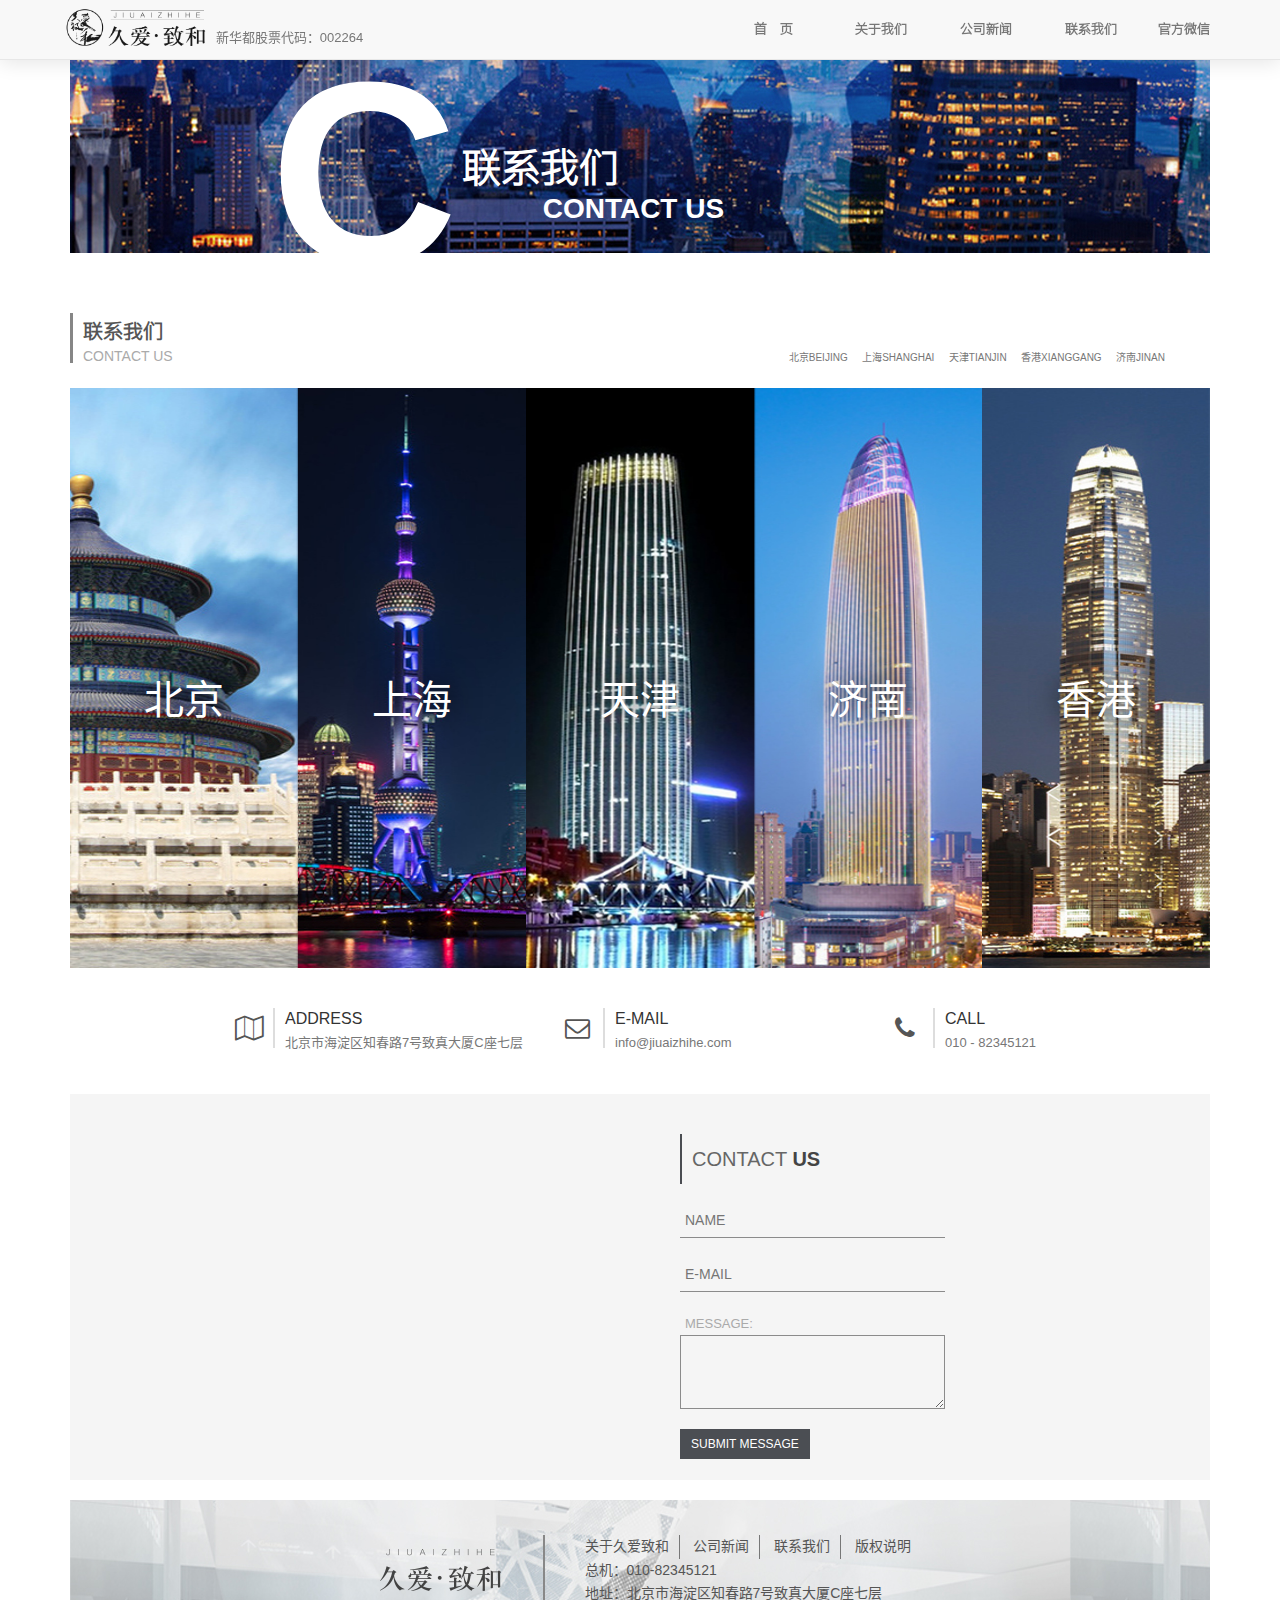
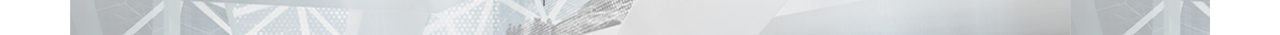
==== page/contact.html @ 2726cf45 "jazh" ====
<!doctype html>
<html lang="zh-CN">
<head>
    <meta charset="UTF-8">
    <meta http-equiv="X-UA-Compatible" content="IE=edge">
    <meta name="viewport" content="width=device-width, initial-scale=1">
    <link rel="icon" href="../img/ico.png">
    <title>联系我们--久爱致和 科技有限公司</title>

    <!-- Bootstrap -->
    <link href="../css/bootstrap.css" rel="stylesheet">
    <link rel="stylesheet" href="../css/font-awesome.css">

    <link rel="stylesheet" href="../css/nomo-css.css">
    <link rel="stylesheet" href="../css/jazh.css">
    <link rel="stylesheet" href="../css/jazhPhone.css">


    <!--[if lt IE 9]>
    <script src="../js/html5shiv.min.js"></script>
    <script src="../js/respond.min.js"></script>
    <![endif]-->
</head>
<body>
<!--side-->
<a class="side"></a>
    <!--header-->
    <div class="container-fluid">
         <!--nav-->
        <div class="navbar navbar-default navbar-fixed-top">
            <div class="container">
                <div class="navbar-header">
                    <a href="../index.html" class="navbar-brand"><img src="../img/header-logo.png" class="img-responsive" alt="久爱致和"></a>
                    <span class="nav-code hidden-xs">新华都股票代码：002264</span>
                    <a data-toggle="collapse" href="#jazhCol" class="navbar-toggle">
                        <span class="icon-bar"></span>
                        <span class="icon-bar"></span>
                        <span class="icon-bar"></span>
                    </a>
                </div>
                <div id="jazhCol" class="navbar-collapse collapse">
                    <ul class="nav navbar-nav navbar-right">
                        <li class="drop">
                            <a href="../index.html"  class="">首 页</a>
                            <ul class="drop-menu">
                                <li><a href="digital.html">数字营销服务</a></li>
                                <li><a href="product.html">产品定制营销</a></li>
                                <li><a href="E-commerce.html">电商运营服务</a></li>
                                <li><a href="join.html">加入久爱致和</a></li>
                            </ul>
                        </li>
                        <li class="drop">
                            <a href="contact.html"  class="">关于我们</a>
                            <ul class="drop-menu">
                                <li><a href="">久爱愿景</a></li>
                                <li><a href="">久爱历史</a></li>
                                <li><a href="">领导团队</a></li>
                            </ul>
                        </li>
                        <li class="drop">
                            <a href=""  class="">公司新闻</a>
                            <ul class="drop-menu">
                                <li><a href="">久爱新闻</a></li>
                                <li><a href="">久爱动态</a></li>
                            </ul>
                        </li>
                        <li class="drop">
                            <a href=""  class="">联系我们</a>
                            <ul class="drop-menu">
                                <li><a href="">北京</a></li>
                                <li><a href="">上海</a></li>
                                <li><a href="">天津</a></li>
                                <li><a href="">济南</a></li>
                                <li><a href="">香港</a></li>
                            </ul>
                        </li>
                        <li>
                            <a href="" class="cp lx">官方微信</a>
                        </li>
                    </ul>
                </div>
            </div>
        </div>
         <!--nav end-->
    </div>
    <div class="container srction">
        <div class="head-bg contact-img">
            <h3 class="DC">C</h3>
            <p class="title-one">联系我们</p>
            <p class="title-two">CONTACT US</p>
            <!--<img src="../img/contactUS.jpg" class="img-responsive" alt="">-->
        </div>
        <!--contact-->
        <div class="contact">
            <div class="title-us">
                <h3>联系我们</h3>
                <span>CONTACT US</span>
            </div>
            <ul class="list-inline">
                <li>北京BEIJING</li>
                <li>上海SHANGHAI</li>
                <li>天津TIANJIN</li>
                <li>香港XIANGGANG</li>
                <li>济南JINAN</li>
            </ul>
        </div>

        <!--city-->
        <div class="city-img">
            <div class="city">
                <img src="../img/bj.jpg" alt="">
                <h3>北京</h3>
            </div>
            <div class="city">
                <img src="../img/sh.jpg" alt="">
                <h3>上海</h3>
            </div>
            <div class="city">
                <img src="../img/tj.jpg" alt="">
                <h3>天津</h3>
            </div>
            <div class="city">
                <img src="../img/jn.jpg" alt="">
                <h3>济南</h3>
            </div>
            <div class="city">
                <img src="../img/xg.jpg" alt="">
                <h3>香港</h3>
            </div>
            <div class="clear"></div>
        </div>

        <div class="row info-icon center-block">
            <div class="col-md-4">
                <div class="contact-iocn"><i class="fa fa-map-o"></i></div>
                <div class="contact-text">
                    <p>ADDRESS</p>
                    <span>北京市海淀区知春路7号致真大厦C座七层</span>
                </div>
            </div>
            <div class="col-md-4">
                <div class="contact-iocn"><i class="fa fa-envelope-o"></i></div>
                <div class="contact-text">
                    <p>E-MAIL</p>
                    <span>info@jiuaizhihe.com</span>
                </div>
            </div>
            <div class="col-md-4">
                <div class="contact-iocn"><i class="fa fa-phone"></i></div>
                <div class="contact-text">
                    <p>CALL</p>
                    <span>010 - 82345121</span>
                </div>
            </div>
        </div>

        <!--map-->
        <div class="map">
            <div class="row">
                <div class="col-md-6">
                    <!--<img src="../img/map.jpg" class="map-img" alt="">-->
                    <div id="jazh-map"></div>

                </div>
                <div class="col-md-6 map-form">
                    <div class="map-title">
                        <h3>CONTACT <b>US</b></h3>
                    </div>
                    <form action="">
                        <input type="text" class="ja-input" placeholder="NAME">
                        <input type="text" class="ja-input" placeholder="E-MAIL">
                        <span>MESSAGE:</span>
                        <textarea name="message" class="ja-textarea" id="message" cols="20" rows="3"></textarea>
                        <button type="submit" class="btn btn-jazh btn-sm">SUBMIT MESSAGE</button>
                    </form>
                </div>
            </div>
        </div>
    </div>

    <!--footer-->
    <div class="container">
        <footer>
            <div class="row">
                <div class="col-md-5 footer-img">
                    <img src="../img/foot-logo.png" alt="">
                    <!--<p>官方微信</p>-->
                </div>
                <div class="col-md-6 footer-text">
                    <ul class="list-inline">
                        <li><a href="">关于久爱致和</a></li>
                        <li><a href="">公司新闻</a></li>
                        <li><a href="contact.html">联系我们</a></li>
                        <li><a href="">版权说明</a></li>
                    </ul>
                    <p>总机：010-82345121</p>
                    <p>地址：北京市海淀区知春路7号致真大厦C座七层</p>
                </div>
            </div>
        </footer>
    </div>


    <!--JS-->
    <script src="../js/jquery-1.11.3.min.js"></script>
    <script src="../js/bootstrap.js"></script>
    <script src="../js/jazh.js"></script>
    <script>
        $(function () {
            $('.head-bg .DC').css({"left":"200px","transform":"rotate(360deg)","-ms-transform":"rotate(360deg)","-moz-transform":"rotate(360deg)","-o-transform":"rotate(360deg)","-webkit-transform":"rotate(360deg)"});
        });
    </script>

    <script type="text/javascript" src="http://api.map.baidu.com/api?v=2.0&ak=QeGoPRn8glTGudDBiE2PNRi9HBqovjmp"></script>
    <script>
        var map = new BMap.Map("jazh-map", {minZoom: 13, maxZoom: 19});
        var point = new BMap.Point(116.357777, 39.982809);
        map.centerAndZoom(point, 18);
        map.enableScrollWheelZoom(true);
        var marker = new BMap.Marker(point);
        map.addOverlay(marker);
        marker.setAnimation(BMAP_ANIMATION_BOUNCE);
    </script>
</body>
</html>
---- css/nomo-css.css ----
html, body, div, span, applet, object, iframe, h1, h2, h3,
h4, h5, h6, p, blockquote, pre, a, abbr, acronym,
address, big, cite, code, del, dfn, em, font, img, ins,
kbd, q, s, samp, small, strike, strong, sub, sup, tt,
var, dl, dt, dd, ol, ul, li, fieldset, form, label, legend,
table, caption, tbody, tfoot, thead, tr, th, td {
    margin: 0;
    padding: 0;
    border: 0;
    outline: 0;
    font-weight: inherit;
    font-style: inherit;
    font-size: 100%;
    font-family: inherit;
    vertical-align: baseline;
}

:focus {
    outline: 0;
}
a{
    font-family: "ff-tisa-web-pro-1","ff-tisa-web-pro-2","Lucida Grande","Helvetica Neue",Helvetica,Arial,"Hiragino Sans GB","Hiragino Sans GB W3","Microsoft YaHei UI","Microsoft YaHei","WenQuanYi Micro Hei",sans-serif;
}

a:link, a:visited, a:active {
    text-decoration: none;
}

table a:hover {
    text-decoration: underline;
}

table {
    border-collapse: separate;
    border-spacing: 0;
    width: 100%;
}

th, td {
    text-align: left;
    font-weight: normal;
}

tr {
    line-height: 30px;
}

img, iframe {
    border: none;
    text-decoration: none;
}

ol, ul {
    list-style: none;
}

input, textarea, select, button {
    font-size: 100%;
    font-family: inherit;
}

object {
    display: block;
}

img {
    vertical-align: middle;
}

fieldset, figure {
    border: 0;
    margin: 0;
    padding: 0;
}

textarea {
    resize: vertical;
}

strong {
    font-weight: bold;
}

em {
    font-style: italic;
}


*,
*:after,
*::before {
    box-sizing: border-box;
    -ms-box-sizing: border-box;
    -moz-box-sizing: border-box;
    -webkit-box-sizing: border-box;
}


body{
    font-family: "ff-tisa-web-pro-1","ff-tisa-web-pro-2","Lucida Grande","Helvetica Neue",Helvetica,Arial,"Hiragino Sans GB","Hiragino Sans GB W3","Microsoft YaHei UI","Microsoft YaHei","WenQuanYi Micro Hei",sans-serif;;
    overflow-x:hidden;
    color: #333;
}
.overflow-hidden{
    overflow: hidden !important;
}

.title{
    font-family: "Microsoft YaHei","Segoe UI", "Lucida Grande", Helvetica, Arial,sans-serif;
    padding: .5em 0;
}
.hide{
    display: none;
}

.in-block{
    display: inline-block;
}

.text-center{
    text-align: center;
}
.right{
    float: right
}
.left{
    float: left;
}
.dashed{
    border-top: 1px dashed #ddd;
}
.clear{
     clear: both;
 }
.content{
    width: 990px;
    padding-right: 15px;
    padding-left: 15px;
    margin-right: auto;
    margin-left: auto;
}
---- css/jazh.css ----
/**
 * Created by _Nomo on 2016/12/20.
 */

@font-face {
    font-family: 'HanHei-SC-thin';
    src: url('../fonts/HanHei-SC-thin.woff');
    font-weight: normal;
    font-style: normal;
}
.side {
    position: fixed;
    left: 50%;
    margin-left: 590px;
    bottom: 50px;
    width: 72px;
    height: 72px;
    background: url('../img/top_icon.png');
    opacity: 0;
    transition: opacity 0.3s linear;
    cursor: pointer;
}
.side:hover {
    background-position-y: 72px;
}
/*nav*/
.navbar-brand{
    padding:8px 0 0 10px;
}
.navbar-brand img{
    height: 40px;
}
.navbar-default{
    height: 60px;
    transition: all 0.3s linear;
    background: rgb(248, 248, 248);
    box-shadow: rgba(0, 0, 0, 0.1) 0 3px 20px;
}

.nav>li:first-child>a{
    letter-spacing:5px;
}
.nav > li >a{
    padding-top: 20px;
    font-size: 15px;
    font-weight: bold;
    text-align: center;
    font-family: "HanHei-SC-thin";
}
.navbar-header .nav-code{
    line-height: 76px;
    color: #777;
    font-size: 13px;
    padding-left: 10px;
}
.navbar-default .navbar-toggle{
    border-color: #ccc;
}
.drop{
    width: 105px;

}
.drop:hover{
    background: #fff;
    color: #555;
}
.drop-menu{
    box-shadow: rgba(0, 0, 0, 0.1) 0 5px 10px;
    display: none;
    transition: all .3s linear;
}
.drop-menu li{
    text-align: center;
}
.drop-menu li a{
    display:inline-block;
    padding: 10px;
    color: #777;
    font-size: 14px;
}
.drop-menu li a:hover{
    color: #333;

}
.drop:hover .drop-menu{
    display: block;
}
/*nav end*/
/*banner*/
.banner{
    margin-top: 60px;
}
.banner img{
    width: 100%;
}
.banner .img-bg{
    width: 600px;
    height: 280px;
    background: rgba(255,255,255,.8);
    position: absolute;
    top: 150px;
    margin-left: 500px;
    color: #414247;
    padding: 0 25px;
}
.banner .img-bg .begin{
    height: 47px;
    width: 111px;
    position: relative;
    top: 18px;
    left: 50px;
    opacity: 0;
    transition: all .5s linear;
    margin-top: 15px;
}
.banner .img-bg .title-1{
    font-size: 46px;
    font-weight: normal;
    font-family: "pingfang regular";
    position: relative;
    top: 18px;
}
.banner .img-bg .title-2{
    font-size: 50px;
    font-weight: bold;
    margin-left: 60px;
    opacity: 0;
    transition: all .6s linear;
}
.banner .img-bg .title-3{
    font-size: 42px;
    font-family: "HanHei-SC-thin";
    opacity: 0;
    transition: all 1s linear;
}
.banner .img-bg .title-4{
    font-size: 40px;
    font-weight: bold;
    position: relative;
    top: -10px;
    font-family: "HanHei-SC-thin";
    opacity: 0;
    transition: all 1s linear;
}
.line-y{
    border-top: 4px solid #555;
    width: 250px;
    margin: 5px;
    opacity: 0;
    transition: all 1s linear;
}
/*banner end*/
/*serve*/
.serve{
    margin-top: 50px;
}
.serve dl{
    margin: 0 40px;
    width: 180px;
    text-align: center;
}
.serve dl dt span{
    font-weight: bold;
    font-size: 18px;
    color: #555;
    font-family: "HanHei-SC-thin";
}
.serve dl dd{
    padding-top: 5px;
    font-size: 13px;
    color: #777;
}
.serve dl dt i{
    display: block;
    width: 74px;
    height: 56px;
    margin-bottom: 15px;
}
.icon-1{
    background: url("../img/icon.png")0 0;
}
.icon-2{
    background: url("../img/icon.png")-80px 0;
}
.icon-3{
    background: url("../img/icon.png")-160px 0;
}
.icon-4{
    background: url("../img/icon.png")-240px 0;
}

/*contact us*/
.srction{
    margin-top: 60px;
}
.srction .head-bg img{
    width:100%;
}
.contact{
    margin-top: 60px;
    /*padding-left: 250px;*/
}
.contact .title-us{
    display: inline-block;
    height: 50px;
    border-left: 3px solid #868686;
    padding-left: 10px;
    padding-top: 7px;
}
.contact .title-us h3{
    font-size: 23px;
    color: #555;
    font-weight: bold;
    font-family: "HanHei-SC-thin";
}
.contact .title-us span{
    font-size: 14px;
    color: #aaa;
}
.contact ul{
    float: right;
    margin-top: 32px;
    margin-right: 40px;
}
.contact ul li{
    font-size: 10px;
    color: #777;
}
/*city*/
.srction .city-img{
    margin-top: 20px;
}
.srction .city-img .city{
    height: 580px;
    width: 20%;
    float: left;
    display: inline-block;
    transition: all 0.3s linear;
}

.srction .city-img .city:hover{
    margin-top: -10px;
    box-shadow: rgba(0, 0, 0, .5) 0 3px 20px;
    border-radius: 5px;
}
.srction .city-img .city img{
    width: 100%;
    height: 100%;

    transition: all 0.3s linear;
    /*-webkit-filter: grayscale(30%);*/
    /*-moz-filter: grayscale(30%);*/
    /*-o-filter: grayscale(30%);*/
    /*filter: grayscale(30%);*/
}
.srction .city-img .city:hover img{
    /*-webkit-filter: grayscale(0%);*/
    /*-moz-filter: grayscale(0%);*/
    /*-o-filter: grayscale(0%);*/
    /*filter: grayscale(0%);*/
    border-radius: 5px;
}
.srction .city-img .city h3{
    text-align: center;
    position: relative;
    font-size: 40px;
    top: -50%;
    color: #fff;
    text-shadow: 0 0 30px black;
    cursor: default;
}
.info-icon{
    margin-top: 40px;
    margin-bottom: 40px;
    padding-left: 150px;
    /*text-align: center;*/
}
.info-icon .contact-iocn{
    float: left;
     height: 40px;
     width: 40px;
    padding-right: 10px;
    padding-top: 3px;
    margin-right: 10px;
    font-size: 25px;
    border-right: 2px solid #ddd;
    color: #555;
}
.info-icon .contact-text span{
    /*display: inline-block;*/
    color: #777;
    font-size: 13px;
}

/*map*/
#jazh-map {
    width: 555px;
    height: 386px;
    overflow: hidden;
    margin: 0;
}
.map{
    background: #f5f5f5;
    margin-bottom: 20px;
}
.map .map-img{
    width: 100%;
}
.map .map-form{
    padding-top: 40px;
    padding-left: 40px;
}
.map .map-form .map-title{
    height: 50px;
    border-left: 2px solid #4a4d52;
    padding-left: 10px;
}
.map .map-title h3{
    line-height: 50px;
    font-size: 20px;
    color: #666;
}
.map .map-title h3 b{
    color: #444;
}
.map .map-form form{
    width: 50%;
}

.ja-input{
    display: block;
    width: 100%;
    height: 34px;
    padding: 6px 5px;
    font-size: 14px;
    line-height: 1.42857143;
    color: #555;
    background-color: transparent;
    border: 0 solid #8b8b8b;
    border-bottom: 1px solid #8b8b8b;
}
.ja-textarea{
    display: block;
    width: 100%;
    padding: 6px 5px;
    font-size: 14px;
    line-height: 1.42857143;
    color: #555;
    background-color: transparent;
    border: 1px solid #8b8b8b;
}
.map .map-form form input{
    margin: 20px 0;
}
.map .map-form form span{
    font-size: 13px;
    color: #aaa;
    padding-left: 5px;
}
.map .map-form form button{
    margin-top: 20px;
}
.btn-jazh{
    color: #fff;
    background-color: #4b4e53;
    border-radius: 0;
    transition: all .3s linear;
}
.btn-jazh:hover,.btn-jazh:focus {
    color: #fff;
    background-color: #3b5086;
    border-radius: 0;
}

/*footer*/
footer{
    height: 135px;
    background: url("../img/footer.jpg");
    padding-top: 35px;
}
footer .footer-img{
    text-align: right;
    color: #777;
    font-size: 14px;
    padding-right: 40px;
    padding-top: 10px;
}
footer .footer-text{
    padding-left: 40px;
    font-size: 14px;
    border-left: 2px solid #888;
}
footer .footer-text ul li{
    padding: 0 10px;
    border-right: 1px solid #777;
}
footer .footer-text ul li:first-child{
    padding-left: 5px;
}
footer .footer-text ul li:last-child{
    border-right: 0 solid #777;
}
footer .footer-text ul li a,footer .footer-text p{
    color: #555;
    line-height: 1.7em;
}

.head-bg{
    height: 193px;
    width: 100%;
}
.head-bg h3{
    display: inline-block;
    position: relative;
    color: #fff;
    font-size: 260px;
    font-weight: bold;
    top: -30px;
    left: 200px;
    font-family: "Lucida Grande", Helvetica, Arial,sans-serif;
    transition: all .7s linear;
}
.head-bg .DJ{
    transform:rotateY(180deg);
    -ms-transform:rotateY(180deg); 	/* IE 9 */
    -moz-transform:rotateY(180deg); 	/* Firefox */
    -webkit-transform:rotateY(180deg); /* Safari 和 Chrome */
    -o-transform:rotateY(180deg); 	/* Opera */
}
.head-bg .DC{
    left: 130px;
    transform:rotate(250deg);
    -ms-transform:rotate(250deg); 	/* IE 9 */
    -moz-transform:rotate(250deg); 	/* Firefox */
    -webkit-transform:rotate(250deg); /* Safari 和 Chrome */
    -o-transform:rotate(250deg); 	/* Opera */
}
.head-bg p{
    color: #fff;
    display: inline-block;
    font-weight: bold;
    position: relative;
    transition: all .5s linear;
    opacity: 0;
}
.head-bg .title-one{
    font-size: 45px;
    top: -110px;
    left: 250px;
    font-family: "HanHei-SC-thin";
}
.head-bg .title-two{
    font-size: 28px;
    top: -75px;
    left: 170px;
}
.contact-img{
    background: url("../img/contactUS.jpg");
}
.join-img{
    background: url("../img/joinJA.jpg");
}
/*.case-pic{*/
    /*display: none;*/
/*}*/
.case-img img{
    width: 100%;
}
---- css/jazhPhone.css ----
@media screen and (max-width: 767px){

}

@media screen and (max-width: 1199px) and (min-width: 768px){

}
@media screen and (min-width: 1200px){
    .container > .navbar-header{
        width: 300px;
    }
}
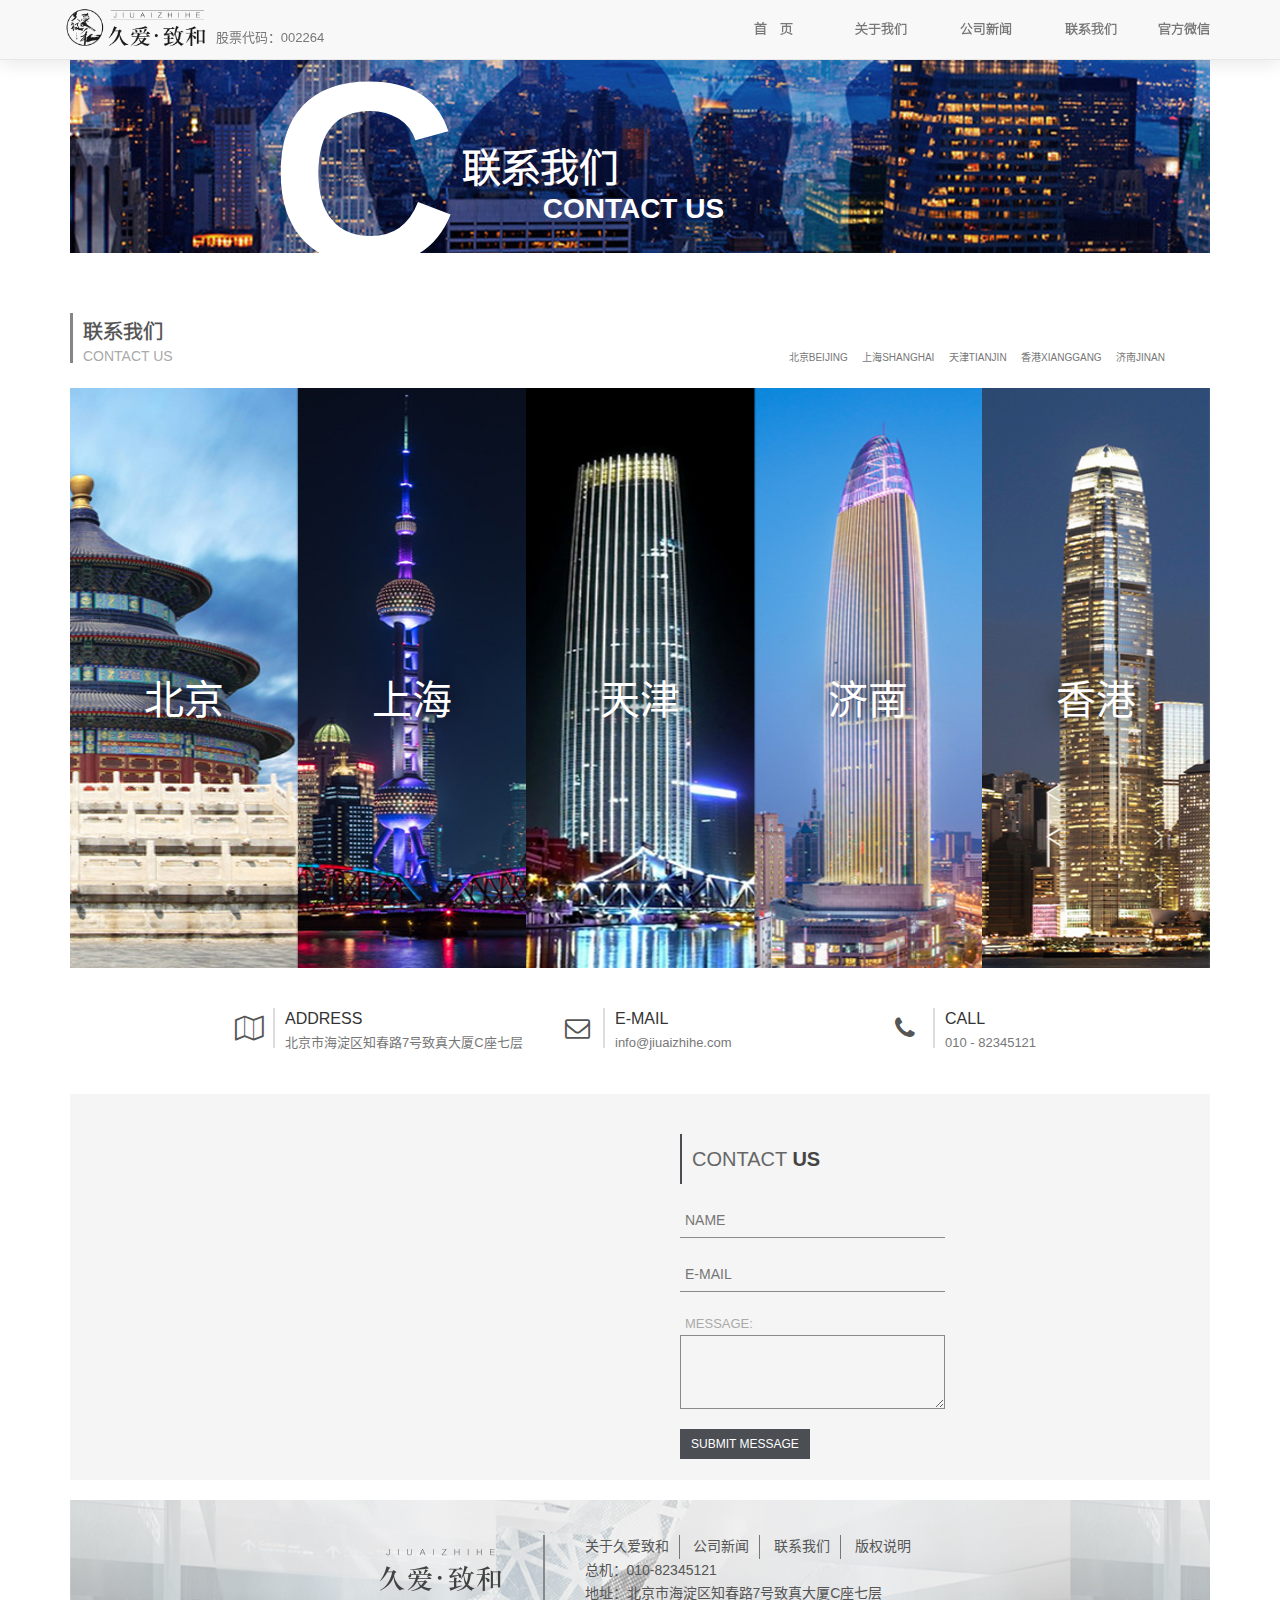
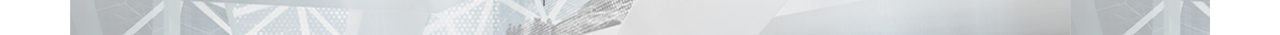
==== commit a450e804: "jazh" ====
--- a/page/contact.html
+++ b/page/contact.html
@@ -31,7 +31,7 @@
             <div class="container">
                 <div class="navbar-header">
                     <a href="../index.html" class="navbar-brand"><img src="../img/header-logo.png" class="img-responsive" alt="久爱致和"></a>
-                    <span class="nav-code hidden-xs">新华都股票代码：002264</span>
+                    <span class="nav-code hidden-xs">股票代码：002264</span>
                     <a data-toggle="collapse" href="#jazhCol" class="navbar-toggle">
                         <span class="icon-bar"></span>
                         <span class="icon-bar"></span>
